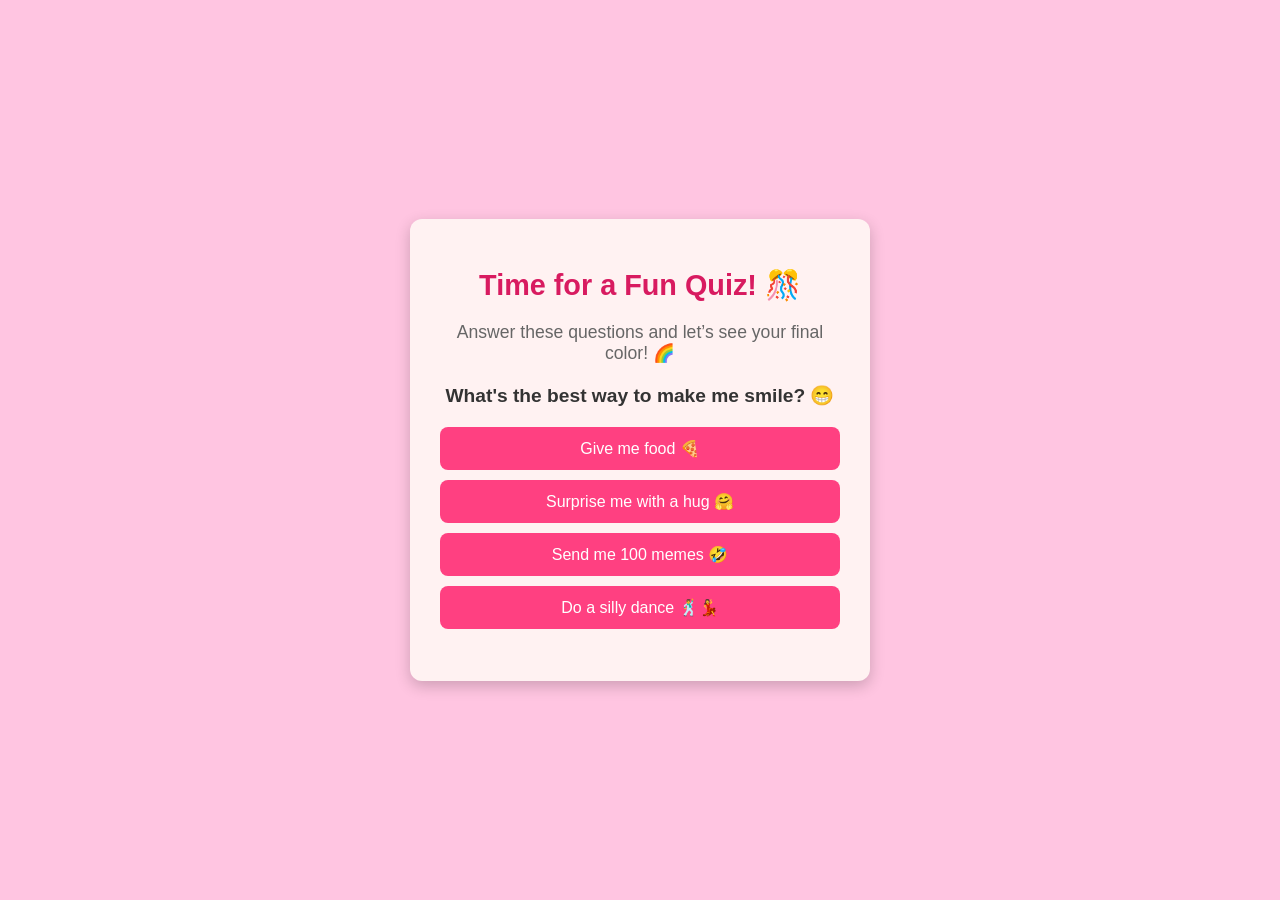
==== Question_page.html @ c4384b19 "Add files via upload" ====
<!DOCTYPE html>
<html lang="en">
<head>
    <meta charset="UTF-8">
    <meta name="viewport" content="width=device-width, initial-scale=1.0">
    <title>Fun Quiz Time! 🎉</title>
    <link rel="stylesheet" href="Questions_page.css">
</head>
<body>
    <div class="quiz-container" id="quiz-container">
        <h1>Time for a Fun Quiz! 🎊</h1>
        <p class="quiz-description">Answer these questions and let’s see your final color! 🌈</p>

        <div id="quiz"></div>

        <p id="result-message"></p>

        <button id="admin-btn" style="display:none;" onclick="goToAdminPage()">View Results (Admin) 🔑</button>
    </div>

    <script src="quiz.js"></script>
</body>
</html>
---- Questions_page.css ----
/* General Styles */
body {
    font-family: 'Arial', sans-serif;
    background-color: #ffc5e1; /* Soft pink */
    text-align: center;
    margin: 0;
    padding: 0;
    display: flex;
    justify-content: center;
    align-items: center;
    height: 100vh;
    transition: background-color 1s ease-in-out;
}

/* Quiz Container */
.quiz-container {
    background: rgb(255, 242, 242);
    padding: 30px;
    border-radius: 12px;
    box-shadow: 0px 5px 15px rgba(0, 0, 0, 0.2);
    max-width: 400px;
    width: 90%;
}

h1 {
    color: #d81b60;
    font-size: 1.8rem;
}

.quiz-description {
    font-size: 1.1rem;
    color: #666;
}

/* Question & Answers */
.question {
    font-size: 1.2rem;
    margin: 20px 0;
    color: #333;
}

.answer {
    display: block;
    width: 100%;
    padding: 12px;
    margin: 10px 0;
    background: #ff4081;
    color: white;
    border: none;
    border-radius: 8px;
    font-size: 1rem;
    cursor: pointer;
    transition: background 0.3s ease-in-out;
}

.answer:hover {
    background: #d81b60;
    transform: scale(1.05);
}

/* Result Message */
#result-message {
    margin-top: 15px;
    font-size: 1.4rem;
    font-weight: bold;
}

#admin-btn {
    display: none; /* Initially hidden */
    background: linear-gradient(135deg, #ff4081, #d81b60);
    color: white;
    border: none;
    padding: 12px 20px;
    font-size: 1rem;
    font-weight: bold;
    border-radius: 8px;
    cursor: pointer;
    transition: all 0.3s ease-in-out;
    box-shadow: 0px 4px 10px rgba(0, 0, 0, 0.2);
    margin-top: 15px;
    transform: scale(1);
}

#admin-btn:hover {
    background: linear-gradient(135deg, #d81b60, #b0003a);
    transform: scale(1.08);
    box-shadow: 0px 6px 15px rgba(0, 0, 0, 0.3);
}

#admin-btn:active {
    transform: scale(0.95);
    box-shadow: 0px 2px 5px rgba(0, 0, 0, 0.2);
}
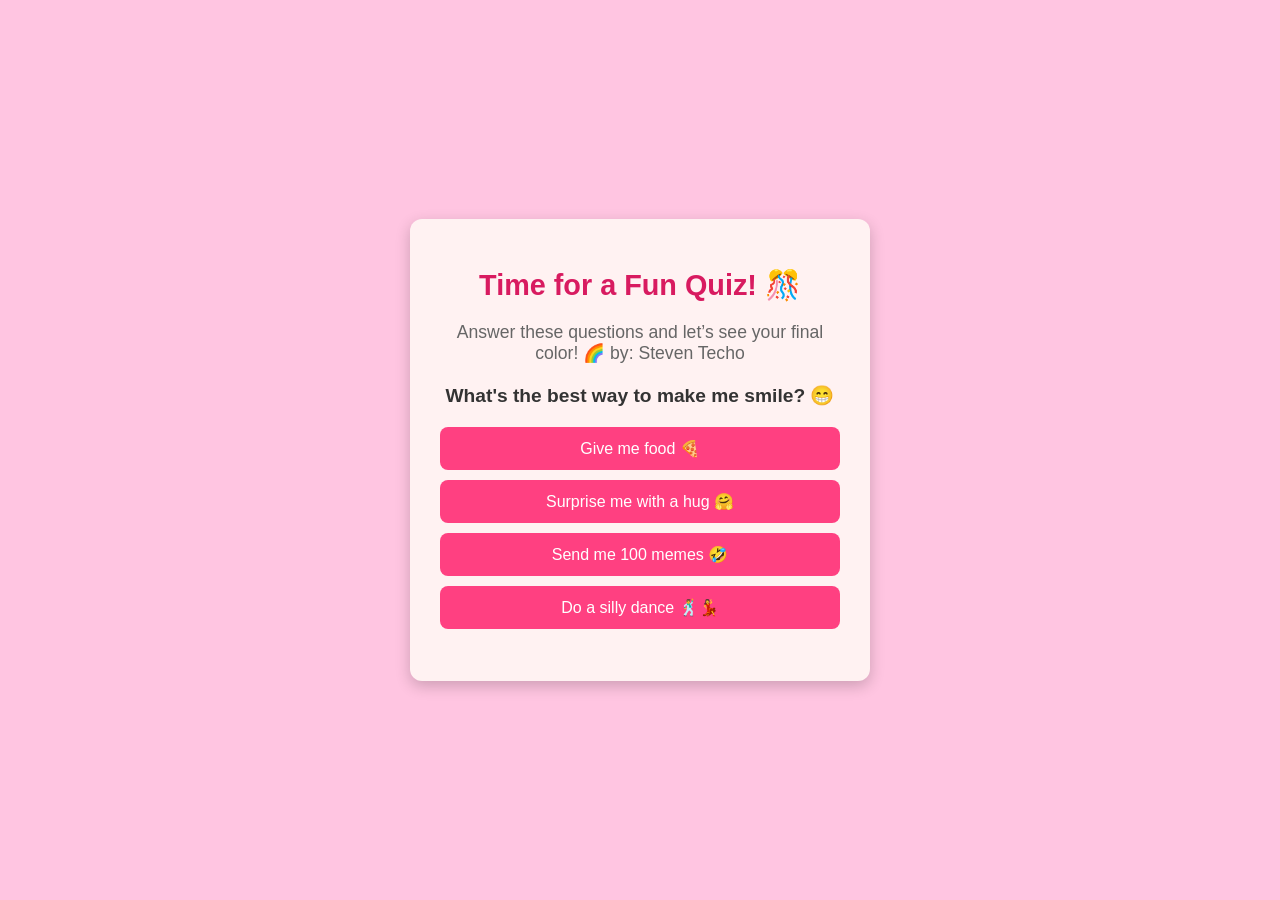
==== commit 9b82a92b: "Add files via upload" ====
--- a/Question_page.html
+++ b/Question_page.html
@@ -9,7 +9,7 @@
 <body>
     <div class="quiz-container" id="quiz-container">
         <h1>Time for a Fun Quiz! 🎊</h1>
-        <p class="quiz-description">Answer these questions and let’s see your final color! 🌈</p>
+        <p class="quiz-description">Answer these questions and let’s see your final color! 🌈 by: Steven Techo</p>
 
         <div id="quiz"></div>
 
--- a/Questions_page.css
+++ b/Questions_page.css
@@ -64,7 +64,6 @@
     font-size: 1.4rem;
     font-weight: bold;
 }
-
 #admin-btn {
     display: none; /* Initially hidden */
     background: linear-gradient(135deg, #ff4081, #d81b60);
@@ -79,6 +78,11 @@
     box-shadow: 0px 4px 10px rgba(0, 0, 0, 0.2);
     margin-top: 15px;
     transform: scale(1);
+
+    /* Centering */
+    display: block; 
+    margin: 15px auto; 
+    text-align: center;
 }
 
 #admin-btn:hover {
@@ -92,3 +96,4 @@
     box-shadow: 0px 2px 5px rgba(0, 0, 0, 0.2);
 }
 
+
